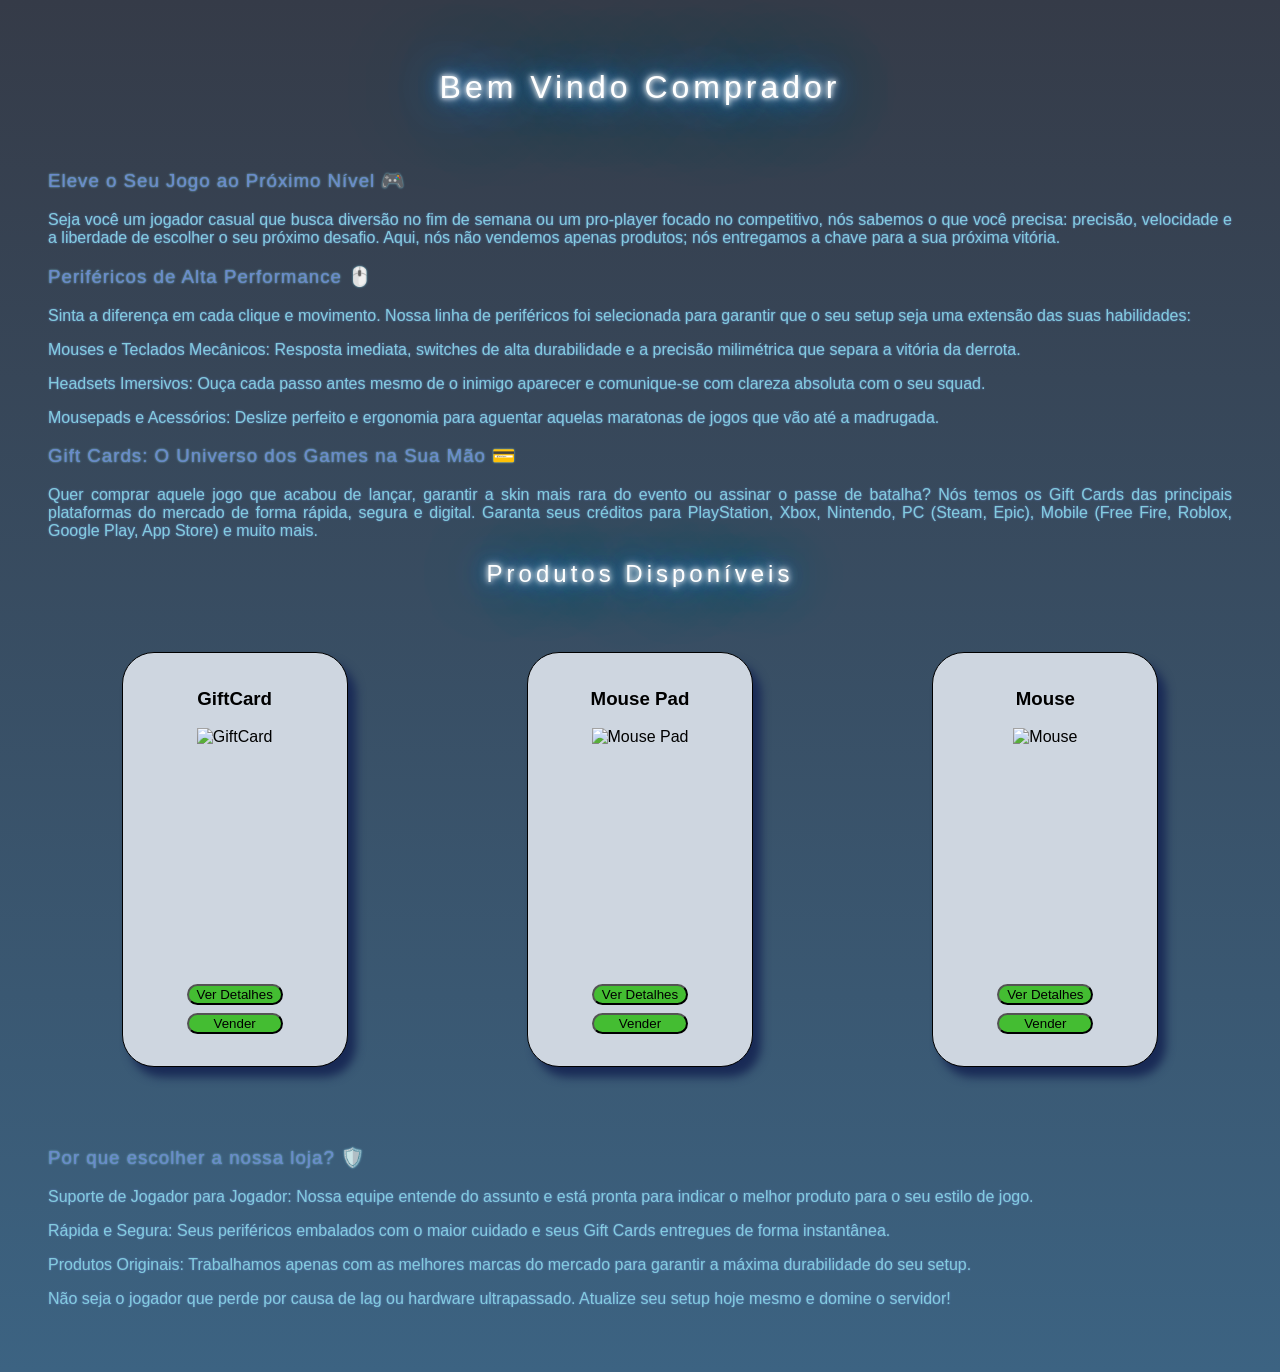
==== index.html @ 906135e1 "Add files via upload" ====
<!DOCTYPE html>
<html lang="pt-BR">
<head>
    <meta charset="UTF-8">
    <meta name="viewport" content="width=device-width, initial-scale=1.0">
    <title>Atividade 25/09</title>
    <link rel="stylesheet" href="style.css">
    <script src="script.js" defer></script>
</head>
<body>
    <h1 class="titulo">Bem Vindo Comprador</h1>
    <h3 class="topico">Eleve o Seu Jogo ao Próximo Nível 🎮</h3>
    <p>
        Seja você um jogador casual que busca diversão no fim de semana ou um pro-player focado no competitivo,
        nós sabemos o que você precisa: precisão, velocidade e a liberdade de escolher o seu próximo desafio.
        Aqui, nós não vendemos apenas produtos; nós entregamos a chave para a sua próxima vitória.
    </p>
    <h3 class="topico">Periféricos de Alta Performance 🖱️</h3>
    <p>
        Sinta a diferença em cada clique e movimento. Nossa linha de periféricos foi selecionada para garantir
        que o seu setup seja uma extensão das suas habilidades:
    </p>
    <p>
        Mouses e Teclados Mecânicos: Resposta imediata, switches de alta durabilidade e a precisão milimétrica
        que separa a vitória da derrota.
    </p>
    <p>
        Headsets Imersivos: Ouça cada passo antes mesmo de o inimigo aparecer e comunique-se com clareza
        absoluta com o seu squad.
    </p>
    <p>
        Mousepads e Acessórios: Deslize perfeito e ergonomia para aguentar aquelas maratonas de jogos que
        vão até a madrugada.
    </p>
    <h3 class="topico">Gift Cards: O Universo dos Games na Sua Mão 💳</h3>
    <p>
        Quer comprar aquele jogo que acabou de lançar, garantir a skin mais rara do evento ou assinar o passe
        de batalha? Nós temos os Gift Cards das principais plataformas do mercado de forma rápida, segura e digital.
        Garanta seus créditos para PlayStation, Xbox, Nintendo, PC (Steam, Epic), Mobile (Free Fire, Roblox,
        Google Play, App Store) e muito mais.
    </p>
    <h2 class="titulo">Produtos Disponíveis</h2>
    <div id="conteiner">
        <div class="produto">
            <h3>GiftCard</h3>
            <img src="img/images.webp"
                 alt="GiftCard"
                 loading="lazy">
            <button onclick="alternarDetalhes('detalhes-p1', this)"
                    class="detalhes">
                Ver Detalhes
            </button>
            <div id="detalhes-p1" class="oculto">
                <p class="detalhe">Nome: GiftCard R$15,00</p>
                <p class="detalhe">Preço: R$49,00</p>
            </div>
            <button onclick="clicouNoBotao1()" class="venda">
                Vender
            </button>
        </div>
        <div class="produto">
            <h3>Mouse Pad</h3>
            <img src="img/mousePad.webp"
                 alt="Mouse Pad"
                 loading="lazy">
            <button onclick="alternarDetalhes('detalhes-p2', this)"
                    class="detalhes">
                Ver Detalhes
            </button>
            <div id="detalhes-p2" class="oculto">
                <p class="detalhe">Nome: Razer Mouse pad</p>
                <p class="detalhe">Preço: R$80,00</p>
            </div>
            <button onclick="clicouNoBotao2()" class="venda">
                Vender
            </button>
        </div>
        <div class="produto">
            <h3>Mouse</h3>
            <img src="img/mouse.webp"
                 alt="Mouse"
                 loading="lazy">
            <button onclick="alternarDetalhes('detalhes-p3', this)"
                    class="detalhes">
                Ver Detalhes
            </button>
            <div id="detalhes-p3" class="oculto">
                <p class="detalhe">Nome: Razer Cobra Mouse</p>
                <p class="detalhe">Preço: R$65,00</p>
            </div>
            <button onclick="clicouNoBotao3()" class="venda">
                Vender
            </button>
        </div>
    </div>
    <h3 class="topico">Por que escolher a nossa loja? 🛡️</h3>
    <p>
        Suporte de Jogador para Jogador: Nossa equipe entende do assunto e está pronta para indicar o melhor
        produto para o seu estilo de jogo.
    </p>
    <p>
        Rápida e Segura: Seus periféricos embalados com o maior cuidado e seus Gift Cards entregues de
        forma instantânea.
    </p>
    <p>
        Produtos Originais: Trabalhamos apenas com as melhores marcas do mercado para garantir a máxima
        durabilidade do seu setup.
    </p>
    <p>
        Não seja o jogador que perde por causa de lag ou hardware ultrapassado. Atualize seu setup hoje
        mesmo e domine o servidor!
    </p>
</body>
</html>
---- style.css ----
body {
    background-image: linear-gradient(to bottom, #353b48, #3c6382);
    margin: 0;
    padding: 1rem;
    font-family: Arial, sans-serif;
}
#conteiner {
    display: grid;
    grid-template-columns: 1fr;
    justify-items: center;
    gap: 2rem;
    margin-bottom: 5rem;
}
.produto {
    display: flex;
    flex-direction: column;
    align-items: center;
    background-color: #ced6e0;
    width: 12rem;
    height: fit-content;
    border: 1px solid black;
    border-radius: 2rem;
    box-shadow: 8px 10px 10px #192a56;
    padding: 1rem;
}
.venda {
    width: 6rem;
    border-radius: 2rem;
    background-color: #44bd32;
    margin-bottom: 1rem;
    cursor: pointer;
    transition: 0.3s;
}
.venda:hover {
    background-color: #45f729;
}
.detalhes {
    width: 6rem;
    border-radius: 2rem;
    background-color: #44bd32;
    margin-bottom: 0.5rem;
    cursor: pointer;
    transition: 0.3s;
}
.detalhes:hover {
    background-color: #45f729;
}
.oculto {
    display: none;
}
.titulo {
    margin-bottom: 3rem;
    font-weight: 400;
    color: #fff;
    text-align: center;
    letter-spacing: 0.25rem;
    text-shadow:
        0 0 5px #fff,
        0 0 10px #fff,
        0 0 20px #0984e3,
        0 0 40px #0984e3,
        0 0 80px #0984e3,
        0 0 120px #0984e3;
}
.topico {
    font-weight: 400;
    color: #6a89cc;
    letter-spacing: 0.0625rem;
    text-shadow: 0 0 2px #82ccdd;
}
p {
    text-align: justify;
    color: #82ccdd;
    text-shadow: 0 0 2px #6a89cc;
}
.detalhe {
    color: #000000;
    text-shadow: none;
}
img {
    max-width: 100%;
    height: 15rem;
    margin-bottom: 1rem;
}
@media (min-width: 600px) {
    body {
        padding: 2rem;
    }
    #conteiner {
        grid-template-columns: repeat(2, 1fr);
    }
    .titulo {
        margin-bottom: 4rem;
    }
}
@media (min-width: 900px) {
    #conteiner {
        grid-template-columns: repeat(3, 1fr);
    }
    body {
        padding: 3rem;
    }
}
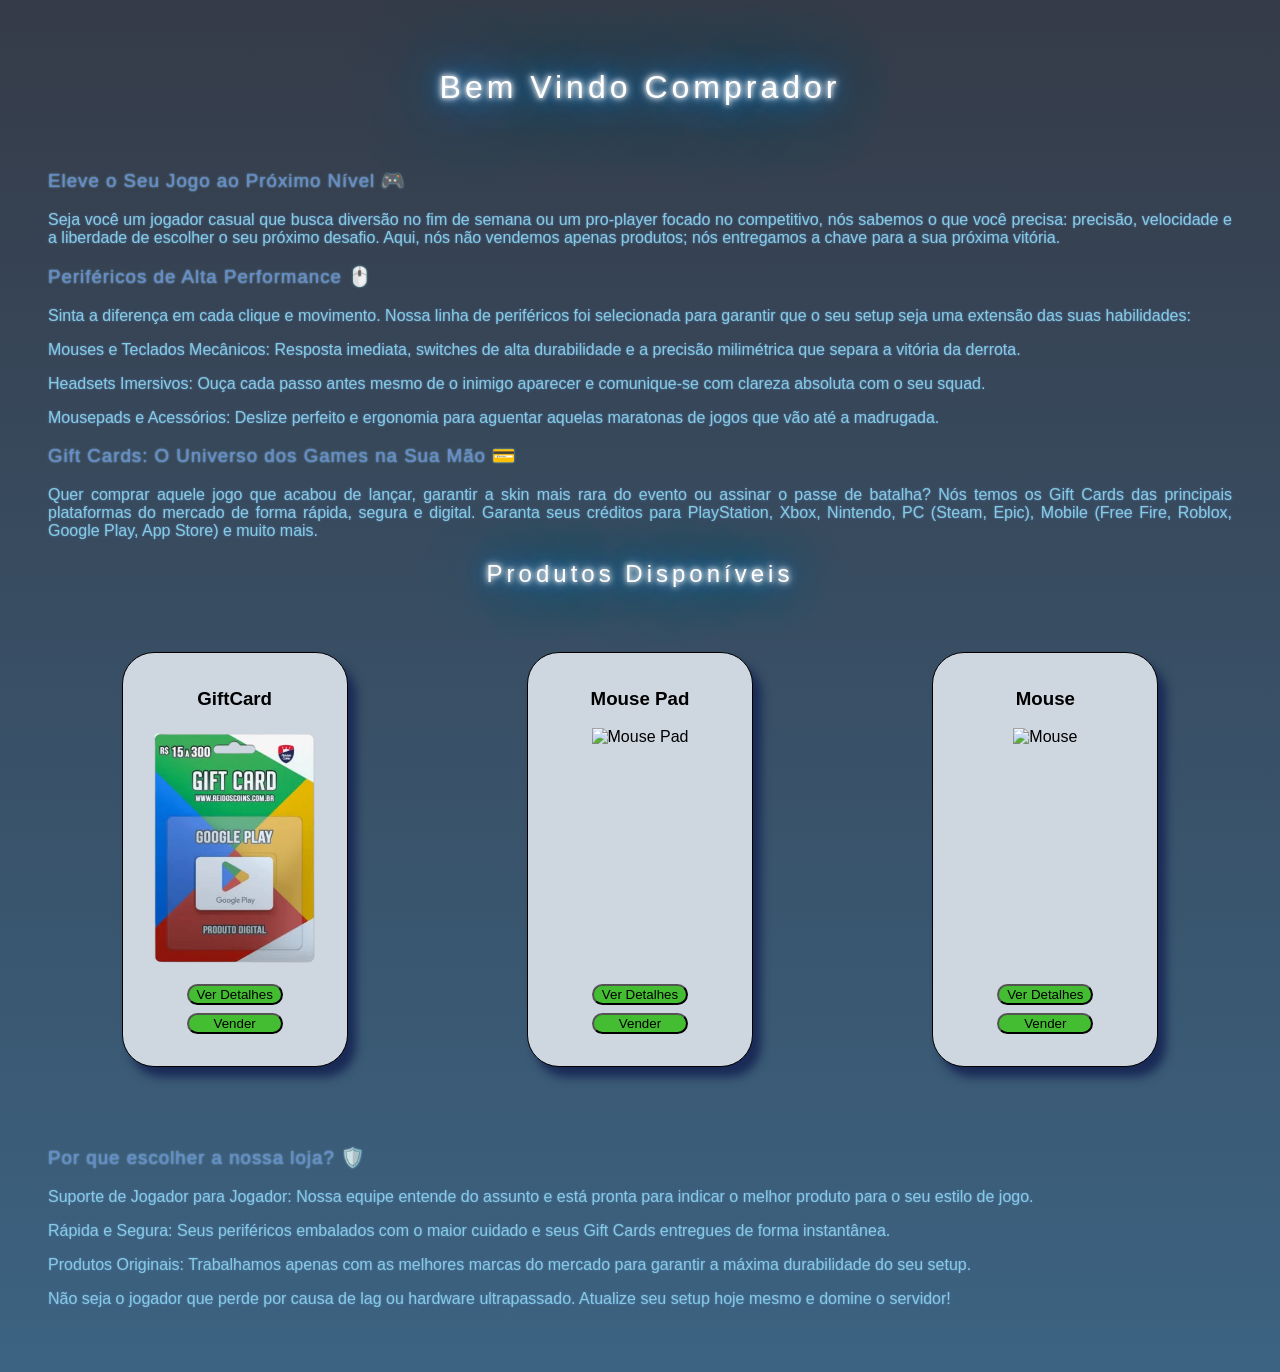
==== commit 2329b168: "Update index.html" ====
--- a/index.html
+++ b/index.html
@@ -43,7 +43,7 @@
     <div id="conteiner">
         <div class="produto">
             <h3>GiftCard</h3>
-            <img src="img/images.webp"
+            <img src="images.webp"
                  alt="GiftCard"
                  loading="lazy">
             <button onclick="alternarDetalhes('detalhes-p1', this)"
@@ -111,4 +111,4 @@
         mesmo e domine o servidor!
     </p>
 </body>
-</html>+</html>
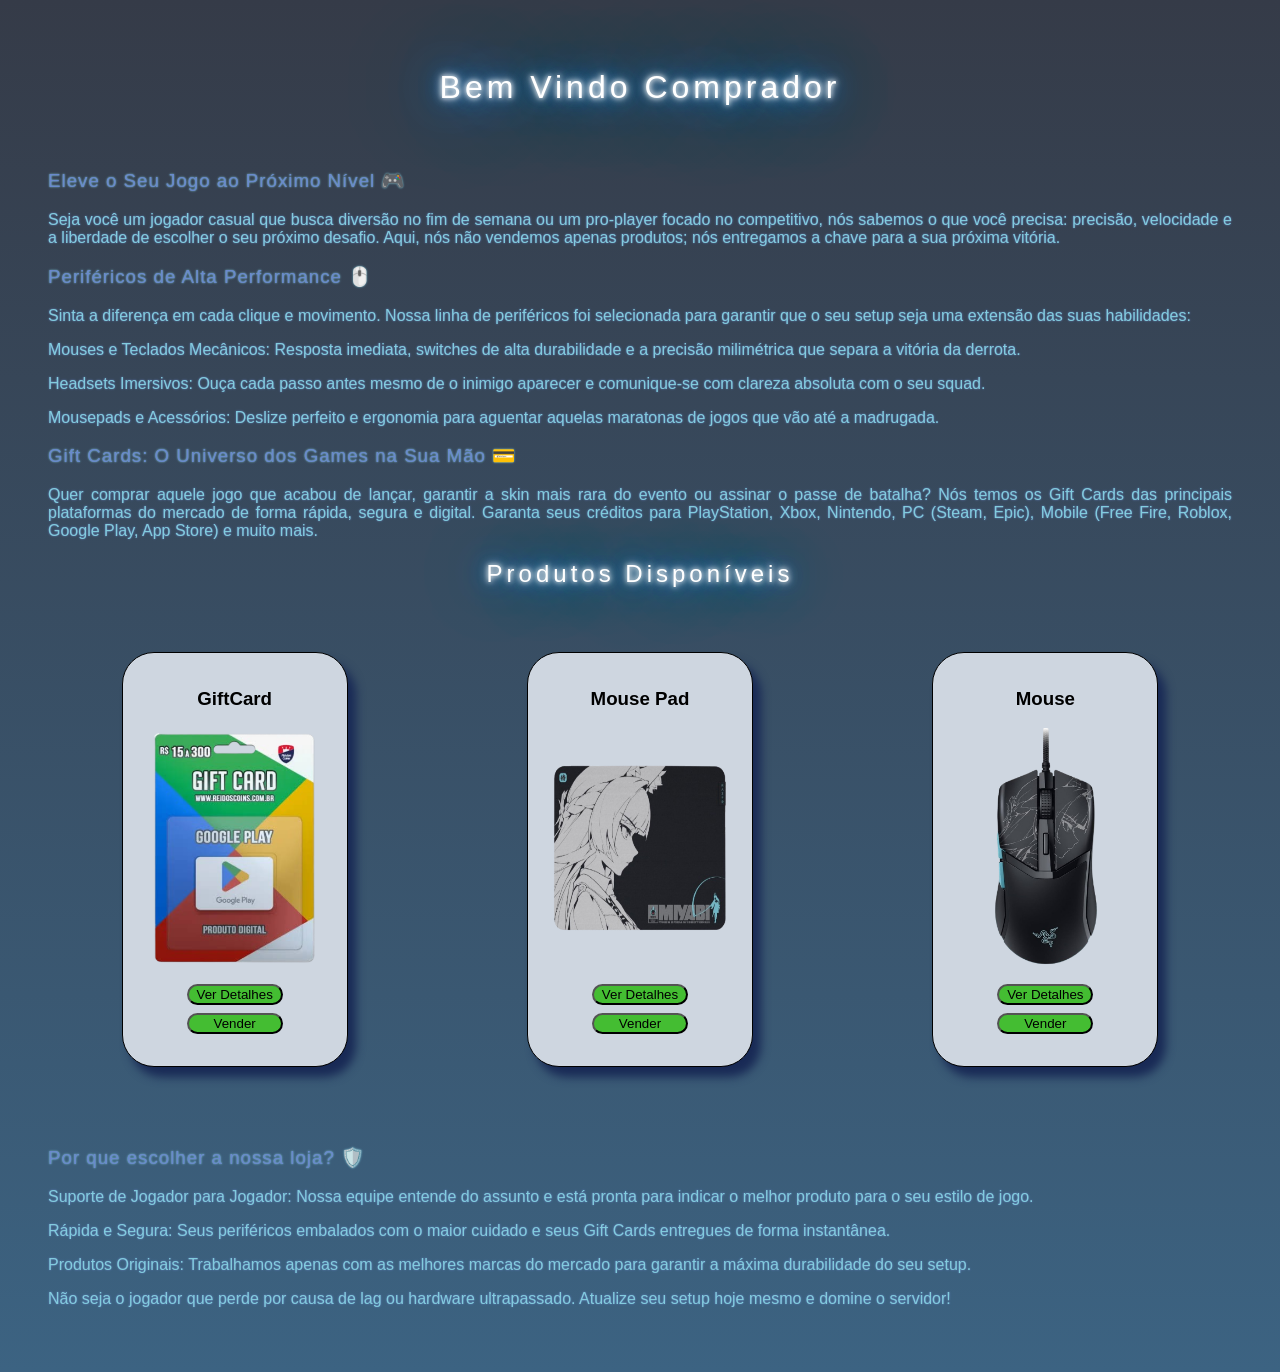
==== commit f3d4a6cf: "Update index.html" ====
--- a/index.html
+++ b/index.html
@@ -43,7 +43,7 @@
     <div id="conteiner">
         <div class="produto">
             <h3>GiftCard</h3>
-            <img src="images.webp"
+            <img src="img/images.webp"
                  alt="GiftCard"
                  loading="lazy">
             <button onclick="alternarDetalhes('detalhes-p1', this)"
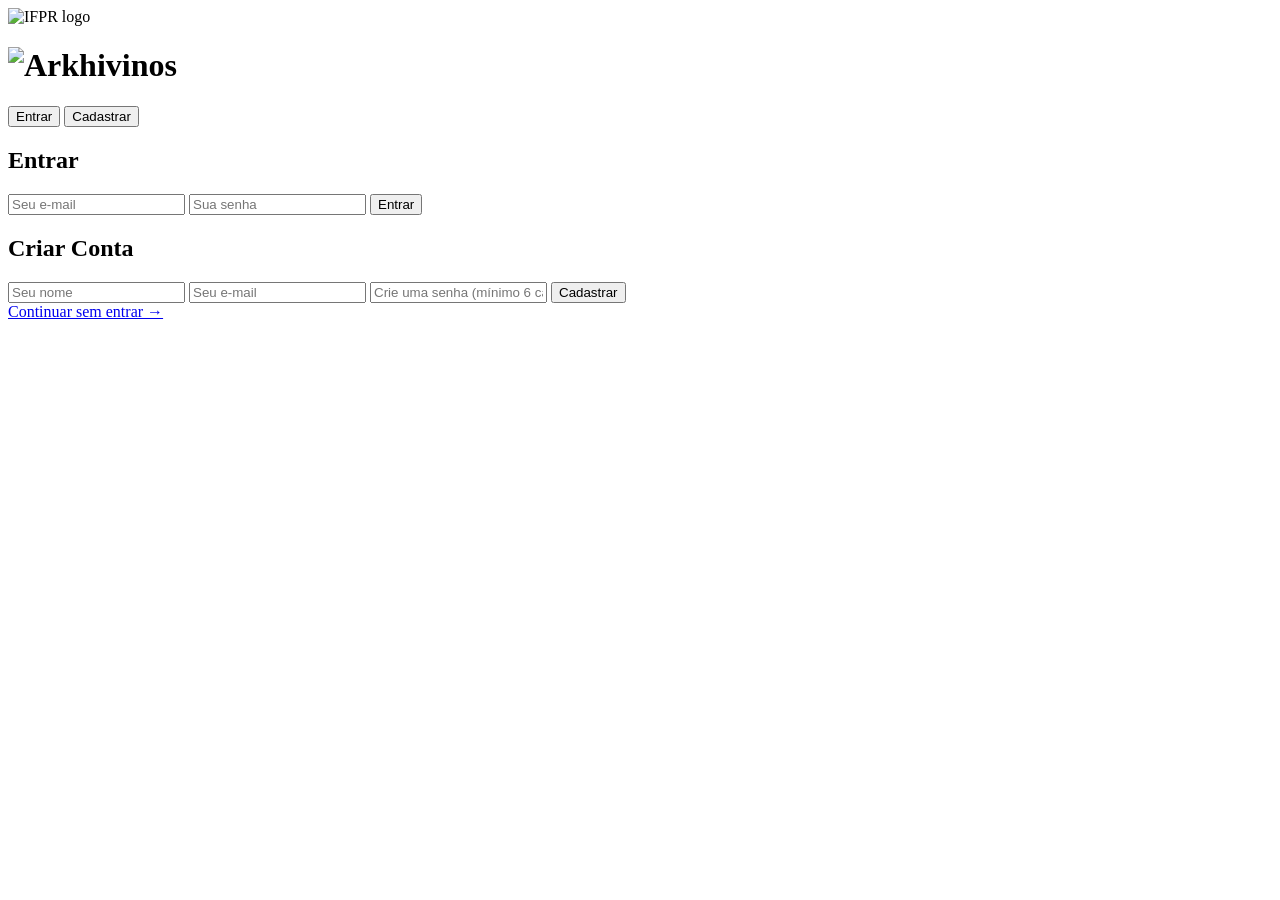
==== commit 7650a583: "Add files via upload" ====
--- a/index.html
+++ b/index.html
@@ -1,114 +1,93 @@
-<!DOCTYPE html>
-<html lang="pt-BR">
-<head>
-    <meta charset="UTF-8">
-    <meta name="viewport" content="width=device-width, initial-scale=1.0">
-    <title>Atividade 25/09</title>
-    <link rel="stylesheet" href="style.css">
-    <script src="script.js" defer></script>
-</head>
-<body>
-    <h1 class="titulo">Bem Vindo Comprador</h1>
-    <h3 class="topico">Eleve o Seu Jogo ao Próximo Nível 🎮</h3>
-    <p>
-        Seja você um jogador casual que busca diversão no fim de semana ou um pro-player focado no competitivo,
-        nós sabemos o que você precisa: precisão, velocidade e a liberdade de escolher o seu próximo desafio.
-        Aqui, nós não vendemos apenas produtos; nós entregamos a chave para a sua próxima vitória.
-    </p>
-    <h3 class="topico">Periféricos de Alta Performance 🖱️</h3>
-    <p>
-        Sinta a diferença em cada clique e movimento. Nossa linha de periféricos foi selecionada para garantir
-        que o seu setup seja uma extensão das suas habilidades:
-    </p>
-    <p>
-        Mouses e Teclados Mecânicos: Resposta imediata, switches de alta durabilidade e a precisão milimétrica
-        que separa a vitória da derrota.
-    </p>
-    <p>
-        Headsets Imersivos: Ouça cada passo antes mesmo de o inimigo aparecer e comunique-se com clareza
-        absoluta com o seu squad.
-    </p>
-    <p>
-        Mousepads e Acessórios: Deslize perfeito e ergonomia para aguentar aquelas maratonas de jogos que
-        vão até a madrugada.
-    </p>
-    <h3 class="topico">Gift Cards: O Universo dos Games na Sua Mão 💳</h3>
-    <p>
-        Quer comprar aquele jogo que acabou de lançar, garantir a skin mais rara do evento ou assinar o passe
-        de batalha? Nós temos os Gift Cards das principais plataformas do mercado de forma rápida, segura e digital.
-        Garanta seus créditos para PlayStation, Xbox, Nintendo, PC (Steam, Epic), Mobile (Free Fire, Roblox,
-        Google Play, App Store) e muito mais.
-    </p>
-    <h2 class="titulo">Produtos Disponíveis</h2>
-    <div id="conteiner">
-        <div class="produto">
-            <h3>GiftCard</h3>
-            <img src="img/images.webp"
-                 alt="GiftCard"
-                 loading="lazy">
-            <button onclick="alternarDetalhes('detalhes-p1', this)"
-                    class="detalhes">
-                Ver Detalhes
-            </button>
-            <div id="detalhes-p1" class="oculto">
-                <p class="detalhe">Nome: GiftCard R$15,00</p>
-                <p class="detalhe">Preço: R$49,00</p>
-            </div>
-            <button onclick="clicouNoBotao1()" class="venda">
-                Vender
-            </button>
-        </div>
-        <div class="produto">
-            <h3>Mouse Pad</h3>
-            <img src="img/mousePad.webp"
-                 alt="Mouse Pad"
-                 loading="lazy">
-            <button onclick="alternarDetalhes('detalhes-p2', this)"
-                    class="detalhes">
-                Ver Detalhes
-            </button>
-            <div id="detalhes-p2" class="oculto">
-                <p class="detalhe">Nome: Razer Mouse pad</p>
-                <p class="detalhe">Preço: R$80,00</p>
-            </div>
-            <button onclick="clicouNoBotao2()" class="venda">
-                Vender
-            </button>
-        </div>
-        <div class="produto">
-            <h3>Mouse</h3>
-            <img src="img/mouse.webp"
-                 alt="Mouse"
-                 loading="lazy">
-            <button onclick="alternarDetalhes('detalhes-p3', this)"
-                    class="detalhes">
-                Ver Detalhes
-            </button>
-            <div id="detalhes-p3" class="oculto">
-                <p class="detalhe">Nome: Razer Cobra Mouse</p>
-                <p class="detalhe">Preço: R$65,00</p>
-            </div>
-            <button onclick="clicouNoBotao3()" class="venda">
-                Vender
-            </button>
-        </div>
-    </div>
-    <h3 class="topico">Por que escolher a nossa loja? 🛡️</h3>
-    <p>
-        Suporte de Jogador para Jogador: Nossa equipe entende do assunto e está pronta para indicar o melhor
-        produto para o seu estilo de jogo.
-    </p>
-    <p>
-        Rápida e Segura: Seus periféricos embalados com o maior cuidado e seus Gift Cards entregues de
-        forma instantânea.
-    </p>
-    <p>
-        Produtos Originais: Trabalhamos apenas com as melhores marcas do mercado para garantir a máxima
-        durabilidade do seu setup.
-    </p>
-    <p>
-        Não seja o jogador que perde por causa de lag ou hardware ultrapassado. Atualize seu setup hoje
-        mesmo e domine o servidor!
-    </p>
-</body>
-</html>
+<!DOCTYPE html>
+<html lang="pt-br">
+
+<head>
+    <meta charset="UTF-8">
+    <meta name="viewport" content="width=device-width, initial-scale=1.0">
+    <title>Início | Arkhivinos</title>
+    <script>
+        // Quem chega pelo link sem estar logado vai primeiro para a tela de login.
+        // Visitantes que escolheram "Continuar sem entrar" seguem direto.
+        (function () {
+            try {
+                var logado = Object.keys(localStorage).some(function (k) {
+                    return k.indexOf('sb-') === 0 && k.slice(-11) === '-auth-token';
+                });
+                var visitante = sessionStorage.getItem('visitante') === 'sim';
+                if (!logado && !visitante) {
+                    location.replace('login.html');
+                }
+            } catch (e) { }
+        })();
+    </script>
+    <link rel="stylesheet" href="base.css">
+</head>
+
+<body>
+    <div id="conteiner">
+        <header>
+            <div id="titulo">
+                <img src="img/IFPR.png" alt="IFPR logo">
+                <h1 id="NomeProjeto" style="max-width: 90%; margin: 0; line-height: 0;"><img src="img/arkhivinos.png" alt="Arkhivinos" style="width: 30rem; max-width: 100%; height: auto;"></h1>
+            </div>
+            <div id="menu">
+                <nav id="navegacao">
+                    <div class="BlocoDeSelecao ativo">
+                        <a href="index.html" class="linkpa" aria-current="page">Início</a>
+                    </div>
+                    <div class="BlocoDeSelecao">
+                        <a href="projetos.html" class="linkpa">Projetos Anteriores</a>
+                    </div>
+                    <div class="BlocoDeSelecao">
+                        <a href="adicione.html" class="linkpa">Adicione seu Projeto</a>
+                    </div>
+                    <div class="BlocoDeSelecao">
+                        <a href="comunicacao.html" class="linkpa">Comunicação</a>
+                    </div>
+                    <div class="BlocoDeSelecao">
+                        <a href="ifinos.html" class="linkpa">IFINOS</a>
+                    </div>
+                    <div class="BlocoDeSelecao">
+                        <a href="sobre_nos.html" class="linkpa">Sobre nós</a>
+                    </div>
+                </nav>
+            </div>
+        </header>
+        <section class="caixa duasColunas">
+            <div class="texto">
+                <h2 class="tituloSecao">O que é o componente de Projeto Integrador?</h2>
+                <p>No componente de Projeto Integrador I, os alunos aprenderão a criar um site com o grande objetivo de
+                    usar a tecnologia para resolver um problema real do dia a dia. Para tirar essa ideia do papel, eles
+                    vão dominar duas ferramentas fundamentais da internet ao longo do ano: o HTML, que constrói a
+                    estrutura da página, e o CSS, que cuida de todo o design e do visual. Mais do que apenas programar,
+                    essa atividade desafia os estudantes a organizarem suas próprias etapas de trabalho, aprendendo
+                    a planejar um projeto do início ao fim e a colaborar uns com os outros.</p>
+                <p>Para estimular o espírito de pesquisa e expandir o conhecimento geral, os estudantes poderão
+                    escolher grandes temas de relevância social para serem o assunto principal do site. Isso faz com que
+                    a tecnologia ganhe um propósito maior, conectando o aprendizado técnico com a conscientização e a
+                    cidadania.</p>
+            </div>
+            <div class="imagemLado">
+                <img src="img/selo-projeto-integrador.png" alt="Logo do Projeto Integrador">
+            </div>
+        </section>
+        <section class="caixa">
+            <h2 class="tituloSecao">Exemplo de Projeto</h2>
+            <div class="listaLinhas" id="exemploProjeto">
+                <p class="vazio">Carregando projeto...</p>
+            </div>
+            <div class="linkCentral">
+                <a href="projetos.html" class="botaoPrincipal">Ver todos os projetos &rarr;</a>
+            </div>
+        </section>
+        <footer class="rodape">
+            Arkhivinos &middot; Projeto Integrador &middot; IFPR Campus Toledo
+        </footer>
+    </div>
+    <script src="https://cdn.jsdelivr.net/npm/@supabase/supabase-js@2"></script>
+    <script src="supabase-config.js"></script>
+    <script src="script-inicio.js"></script>
+    <script src="voltar-topo.js"></script>
+</body>
+
+</html>
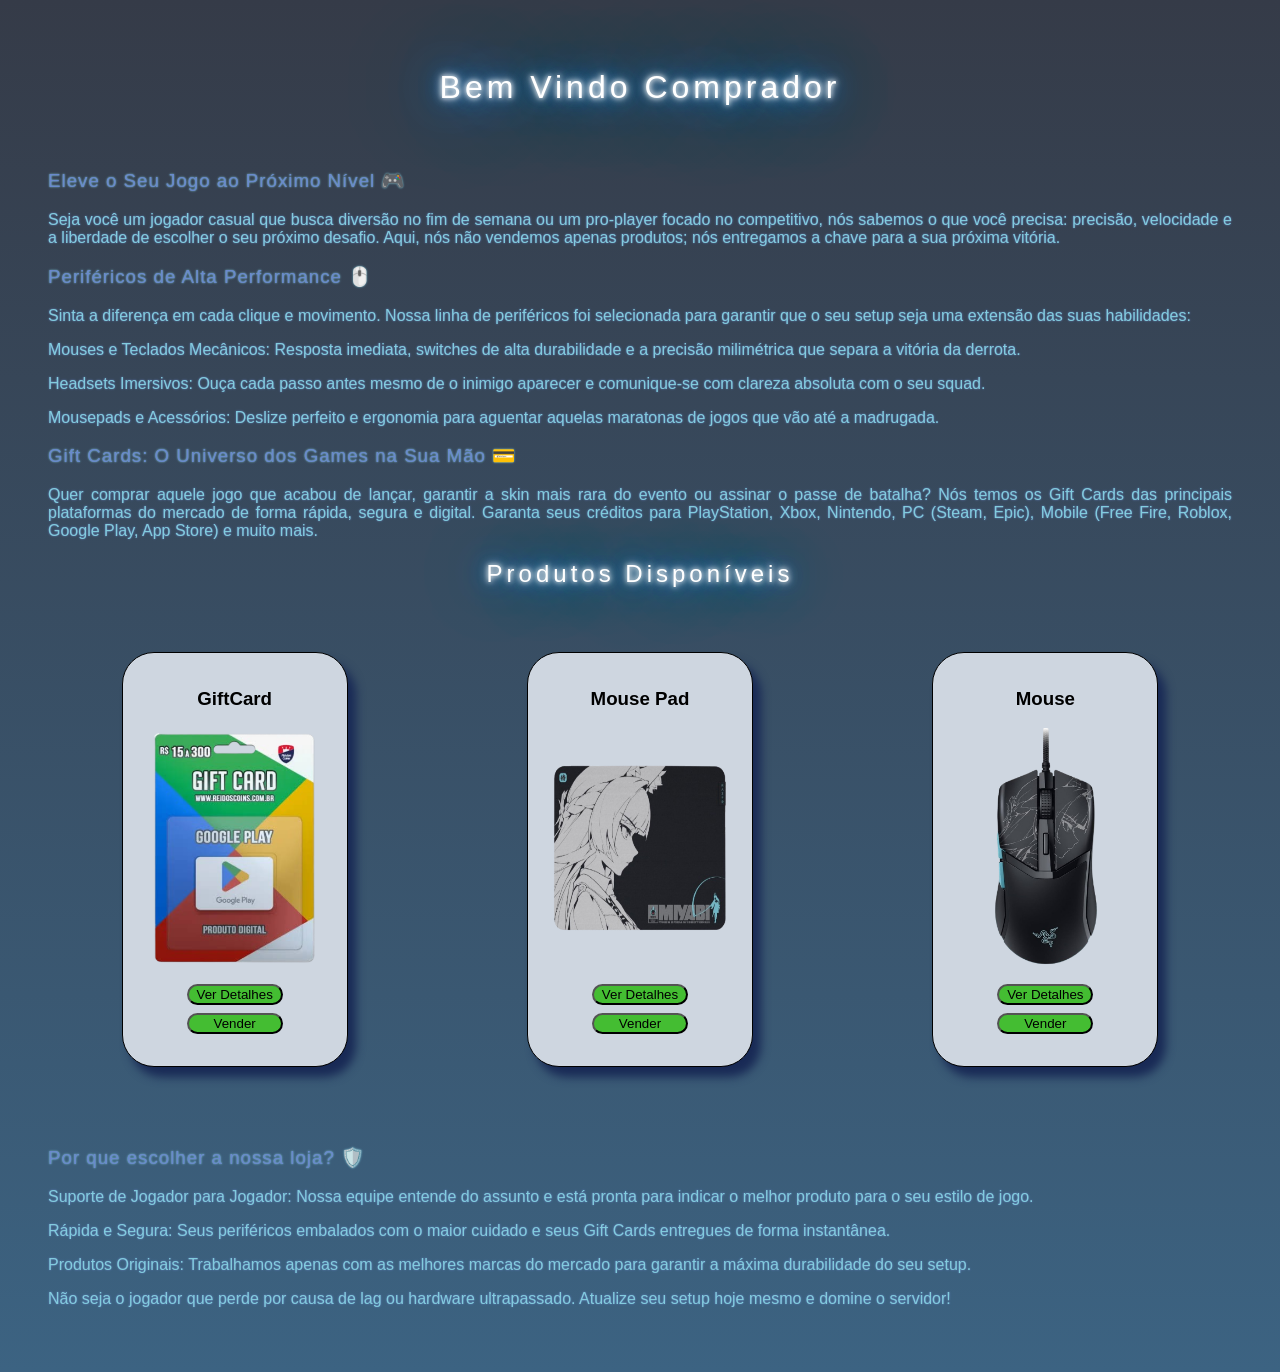
==== commit e46f8081: "Add files via upload" ====
--- a/index.html
+++ b/index.html
@@ -1,93 +1,114 @@
-<!DOCTYPE html>
-<html lang="pt-br">
-
-<head>
-    <meta charset="UTF-8">
-    <meta name="viewport" content="width=device-width, initial-scale=1.0">
-    <title>Início | Arkhivinos</title>
-    <script>
-        // Quem chega pelo link sem estar logado vai primeiro para a tela de login.
-        // Visitantes que escolheram "Continuar sem entrar" seguem direto.
-        (function () {
-            try {
-                var logado = Object.keys(localStorage).some(function (k) {
-                    return k.indexOf('sb-') === 0 && k.slice(-11) === '-auth-token';
-                });
-                var visitante = sessionStorage.getItem('visitante') === 'sim';
-                if (!logado && !visitante) {
-                    location.replace('login.html');
-                }
-            } catch (e) { }
-        })();
-    </script>
-    <link rel="stylesheet" href="base.css">
-</head>
-
-<body>
-    <div id="conteiner">
-        <header>
-            <div id="titulo">
-                <img src="img/IFPR.png" alt="IFPR logo">
-                <h1 id="NomeProjeto" style="max-width: 90%; margin: 0; line-height: 0;"><img src="img/arkhivinos.png" alt="Arkhivinos" style="width: 30rem; max-width: 100%; height: auto;"></h1>
-            </div>
-            <div id="menu">
-                <nav id="navegacao">
-                    <div class="BlocoDeSelecao ativo">
-                        <a href="index.html" class="linkpa" aria-current="page">Início</a>
-                    </div>
-                    <div class="BlocoDeSelecao">
-                        <a href="projetos.html" class="linkpa">Projetos Anteriores</a>
-                    </div>
-                    <div class="BlocoDeSelecao">
-                        <a href="adicione.html" class="linkpa">Adicione seu Projeto</a>
-                    </div>
-                    <div class="BlocoDeSelecao">
-                        <a href="comunicacao.html" class="linkpa">Comunicação</a>
-                    </div>
-                    <div class="BlocoDeSelecao">
-                        <a href="ifinos.html" class="linkpa">IFINOS</a>
-                    </div>
-                    <div class="BlocoDeSelecao">
-                        <a href="sobre_nos.html" class="linkpa">Sobre nós</a>
-                    </div>
-                </nav>
-            </div>
-        </header>
-        <section class="caixa duasColunas">
-            <div class="texto">
-                <h2 class="tituloSecao">O que é o componente de Projeto Integrador?</h2>
-                <p>No componente de Projeto Integrador I, os alunos aprenderão a criar um site com o grande objetivo de
-                    usar a tecnologia para resolver um problema real do dia a dia. Para tirar essa ideia do papel, eles
-                    vão dominar duas ferramentas fundamentais da internet ao longo do ano: o HTML, que constrói a
-                    estrutura da página, e o CSS, que cuida de todo o design e do visual. Mais do que apenas programar,
-                    essa atividade desafia os estudantes a organizarem suas próprias etapas de trabalho, aprendendo
-                    a planejar um projeto do início ao fim e a colaborar uns com os outros.</p>
-                <p>Para estimular o espírito de pesquisa e expandir o conhecimento geral, os estudantes poderão
-                    escolher grandes temas de relevância social para serem o assunto principal do site. Isso faz com que
-                    a tecnologia ganhe um propósito maior, conectando o aprendizado técnico com a conscientização e a
-                    cidadania.</p>
-            </div>
-            <div class="imagemLado">
-                <img src="img/selo-projeto-integrador.png" alt="Logo do Projeto Integrador">
-            </div>
-        </section>
-        <section class="caixa">
-            <h2 class="tituloSecao">Exemplo de Projeto</h2>
-            <div class="listaLinhas" id="exemploProjeto">
-                <p class="vazio">Carregando projeto...</p>
-            </div>
-            <div class="linkCentral">
-                <a href="projetos.html" class="botaoPrincipal">Ver todos os projetos &rarr;</a>
-            </div>
-        </section>
-        <footer class="rodape">
-            Arkhivinos &middot; Projeto Integrador &middot; IFPR Campus Toledo
-        </footer>
-    </div>
-    <script src="https://cdn.jsdelivr.net/npm/@supabase/supabase-js@2"></script>
-    <script src="supabase-config.js"></script>
-    <script src="script-inicio.js"></script>
-    <script src="voltar-topo.js"></script>
-</body>
-
-</html>
+<!DOCTYPE html>
+<html lang="pt-BR">
+<head>
+    <meta charset="UTF-8">
+    <meta name="viewport" content="width=device-width, initial-scale=1.0">
+    <title>Atividade 25/09</title>
+    <link rel="stylesheet" href="style.css">
+    <script src="script.js" defer></script>
+</head>
+<body>
+    <h1 class="titulo">Bem Vindo Comprador</h1>
+    <h3 class="topico">Eleve o Seu Jogo ao Próximo Nível 🎮</h3>
+    <p>
+        Seja você um jogador casual que busca diversão no fim de semana ou um pro-player focado no competitivo,
+        nós sabemos o que você precisa: precisão, velocidade e a liberdade de escolher o seu próximo desafio.
+        Aqui, nós não vendemos apenas produtos; nós entregamos a chave para a sua próxima vitória.
+    </p>
+    <h3 class="topico">Periféricos de Alta Performance 🖱️</h3>
+    <p>
+        Sinta a diferença em cada clique e movimento. Nossa linha de periféricos foi selecionada para garantir
+        que o seu setup seja uma extensão das suas habilidades:
+    </p>
+    <p>
+        Mouses e Teclados Mecânicos: Resposta imediata, switches de alta durabilidade e a precisão milimétrica
+        que separa a vitória da derrota.
+    </p>
+    <p>
+        Headsets Imersivos: Ouça cada passo antes mesmo de o inimigo aparecer e comunique-se com clareza
+        absoluta com o seu squad.
+    </p>
+    <p>
+        Mousepads e Acessórios: Deslize perfeito e ergonomia para aguentar aquelas maratonas de jogos que
+        vão até a madrugada.
+    </p>
+    <h3 class="topico">Gift Cards: O Universo dos Games na Sua Mão 💳</h3>
+    <p>
+        Quer comprar aquele jogo que acabou de lançar, garantir a skin mais rara do evento ou assinar o passe
+        de batalha? Nós temos os Gift Cards das principais plataformas do mercado de forma rápida, segura e digital.
+        Garanta seus créditos para PlayStation, Xbox, Nintendo, PC (Steam, Epic), Mobile (Free Fire, Roblox,
+        Google Play, App Store) e muito mais.
+    </p>
+    <h2 class="titulo">Produtos Disponíveis</h2>
+    <div id="conteiner">
+        <div class="produto">
+            <h3>GiftCard</h3>
+            <img src="img/images.webp"
+                 alt="GiftCard"
+                 loading="lazy">
+            <button onclick="alternarDetalhes('detalhes-p1', this)"
+                    class="detalhes">
+                Ver Detalhes
+            </button>
+            <div id="detalhes-p1" class="oculto">
+                <p class="detalhe">Nome: GiftCard R$15,00</p>
+                <p class="detalhe">Preço: R$49,00</p>
+            </div>
+            <button onclick="clicouNoBotao1()" class="venda">
+                Vender
+            </button>
+        </div>
+        <div class="produto">
+            <h3>Mouse Pad</h3>
+            <img src="img/mousePad.webp"
+                 alt="Mouse Pad"
+                 loading="lazy">
+            <button onclick="alternarDetalhes('detalhes-p2', this)"
+                    class="detalhes">
+                Ver Detalhes
+            </button>
+            <div id="detalhes-p2" class="oculto">
+                <p class="detalhe">Nome: Razer Mouse pad</p>
+                <p class="detalhe">Preço: R$80,00</p>
+            </div>
+            <button onclick="clicouNoBotao2()" class="venda">
+                Vender
+            </button>
+        </div>
+        <div class="produto">
+            <h3>Mouse</h3>
+            <img src="img/mouse.webp"
+                 alt="Mouse"
+                 loading="lazy">
+            <button onclick="alternarDetalhes('detalhes-p3', this)"
+                    class="detalhes">
+                Ver Detalhes
+            </button>
+            <div id="detalhes-p3" class="oculto">
+                <p class="detalhe">Nome: Razer Cobra Mouse</p>
+                <p class="detalhe">Preço: R$65,00</p>
+            </div>
+            <button onclick="clicouNoBotao3()" class="venda">
+                Vender
+            </button>
+        </div>
+    </div>
+    <h3 class="topico">Por que escolher a nossa loja? 🛡️</h3>
+    <p>
+        Suporte de Jogador para Jogador: Nossa equipe entende do assunto e está pronta para indicar o melhor
+        produto para o seu estilo de jogo.
+    </p>
+    <p>
+        Rápida e Segura: Seus periféricos embalados com o maior cuidado e seus Gift Cards entregues de
+        forma instantânea.
+    </p>
+    <p>
+        Produtos Originais: Trabalhamos apenas com as melhores marcas do mercado para garantir a máxima
+        durabilidade do seu setup.
+    </p>
+    <p>
+        Não seja o jogador que perde por causa de lag ou hardware ultrapassado. Atualize seu setup hoje
+        mesmo e domine o servidor!
+    </p>
+</body>
+</html>
--- a/style.css
+++ b/style.css
@@ -0,0 +1,103 @@
+body {
+    background-image: linear-gradient(to bottom, #353b48, #3c6382);
+    margin: 0;
+    padding: 1rem;
+    font-family: Arial, sans-serif;
+}
+#conteiner {
+    display: grid;
+    grid-template-columns: 1fr;
+    justify-items: center;
+    gap: 2rem;
+    margin-bottom: 5rem;
+}
+.produto {
+    display: flex;
+    flex-direction: column;
+    align-items: center;
+    background-color: #ced6e0;
+    width: 12rem;
+    height: fit-content;
+    border: 1px solid black;
+    border-radius: 2rem;
+    box-shadow: 8px 10px 10px #192a56;
+    padding: 1rem;
+}
+.venda {
+    width: 6rem;
+    border-radius: 2rem;
+    background-color: #44bd32;
+    margin-bottom: 1rem;
+    cursor: pointer;
+    transition: 0.3s;
+}
+.venda:hover {
+    background-color: #45f729;
+}
+.detalhes {
+    width: 6rem;
+    border-radius: 2rem;
+    background-color: #44bd32;
+    margin-bottom: 0.5rem;
+    cursor: pointer;
+    transition: 0.3s;
+}
+.detalhes:hover {
+    background-color: #45f729;
+}
+.oculto {
+    display: none;
+}
+.titulo {
+    margin-bottom: 3rem;
+    font-weight: 400;
+    color: #fff;
+    text-align: center;
+    letter-spacing: 0.25rem;
+    text-shadow:
+        0 0 5px #fff,
+        0 0 10px #fff,
+        0 0 20px #0984e3,
+        0 0 40px #0984e3,
+        0 0 80px #0984e3,
+        0 0 120px #0984e3;
+}
+.topico {
+    font-weight: 400;
+    color: #6a89cc;
+    letter-spacing: 0.0625rem;
+    text-shadow: 0 0 2px #82ccdd;
+}
+p {
+    text-align: justify;
+    color: #82ccdd;
+    text-shadow: 0 0 2px #6a89cc;
+}
+.detalhe {
+    color: #000000;
+    text-shadow: none;
+}
+img {
+    max-width: 100%;
+    height: 15rem;
+    margin-bottom: 1rem;
+}
+@media (min-width: 600px) {
+    body {
+        padding: 2rem;
+    }
+    #conteiner {
+        grid-template-columns: repeat(2, 1fr);
+    }
+    .titulo {
+        margin-bottom: 4rem;
+    }
+}
+@media (min-width: 900px) {
+    #conteiner {
+        grid-template-columns: repeat(3, 1fr);
+    }
+    body {
+        padding: 3rem;
+    }
+}
